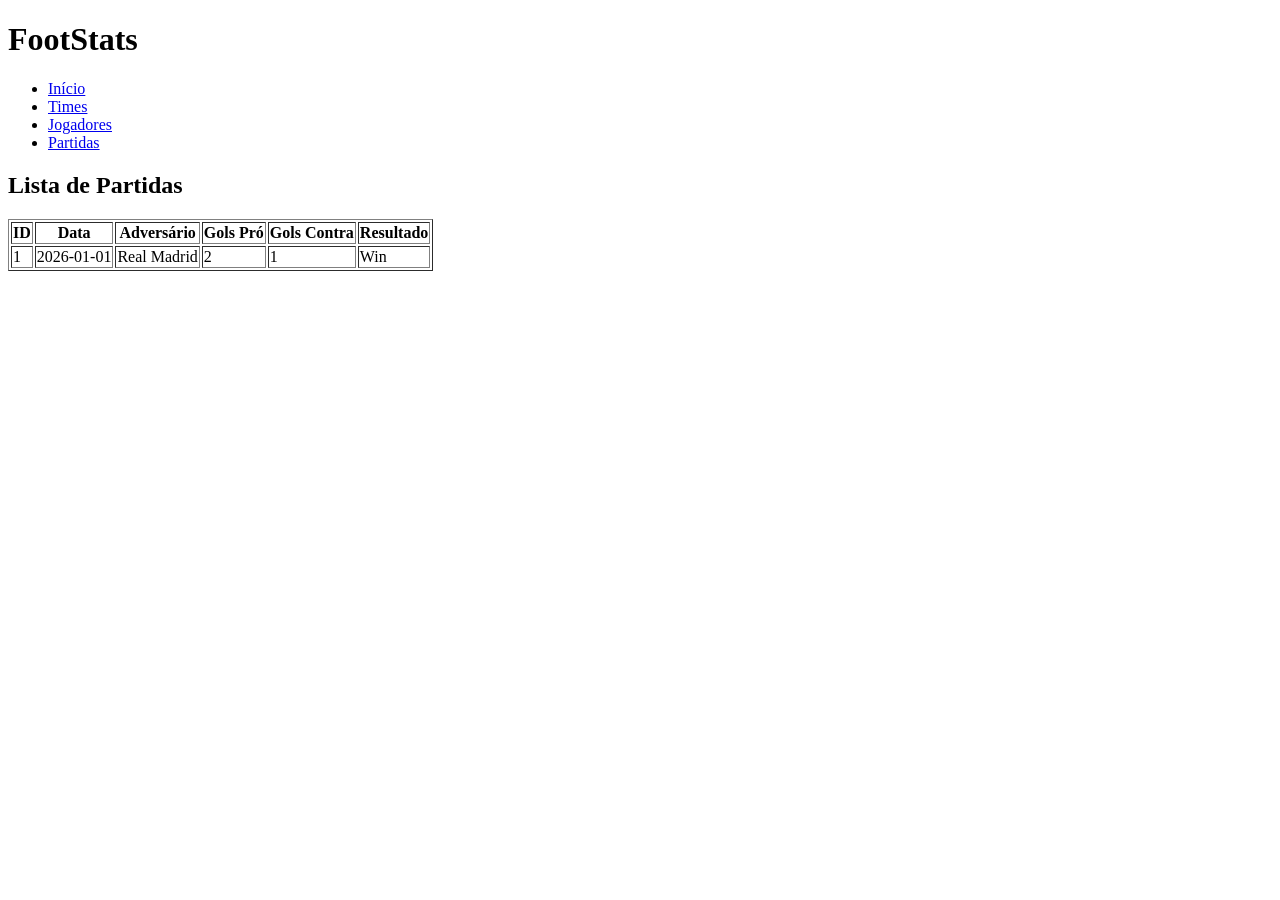
==== FrontEnd/pages/matches.html @ 774eaa5e "feat(frontend): adiciona tabelas para exibição de teams, players e matches. Adiciona lista para esta" ====
<!DOCTYPE html>
<html lang="pt-BR">
<head>
    <meta charset="UTF-8">
    <meta name="viewport" content="width=device-width, initial-scale=1.0">
    <title>Partidas - FootStats</title>
</head>
<body>
    <header>
        <h1>FootStats</h1>

        <nav>
            <ul>
                <li><a href="../index.html">Início</a></li>
                <li><a href="teams.html">Times</a></li>
                <li><a href="players.html">Jogadores</a></li>
                <li><a href="matches.html">Partidas</a></li>
            </ul>
        </nav>
    </header>

    <main>
        <section>
            <h2>Lista de Partidas</h2>

             <table border="1">
        <thead>
            <tr>
                <th>ID</th>
                <th>Data</th>
                <th>Adversário</th>
                <th>Gols Pró</th>
                <th>Gols Contra</th>
                <th>Resultado</th>
            </tr>
        </thead>

        <tbody id="matchesTable">
            <tr>
                <td>1</td>
                <td>2026-01-01</td>
                <td>Real Madrid</td>
                <td>2</td>
                <td>1</td>
                <td>Win</td>
            </tr>
        </tbody>
    </table>
        </section>
    </main>
</body>
</html>
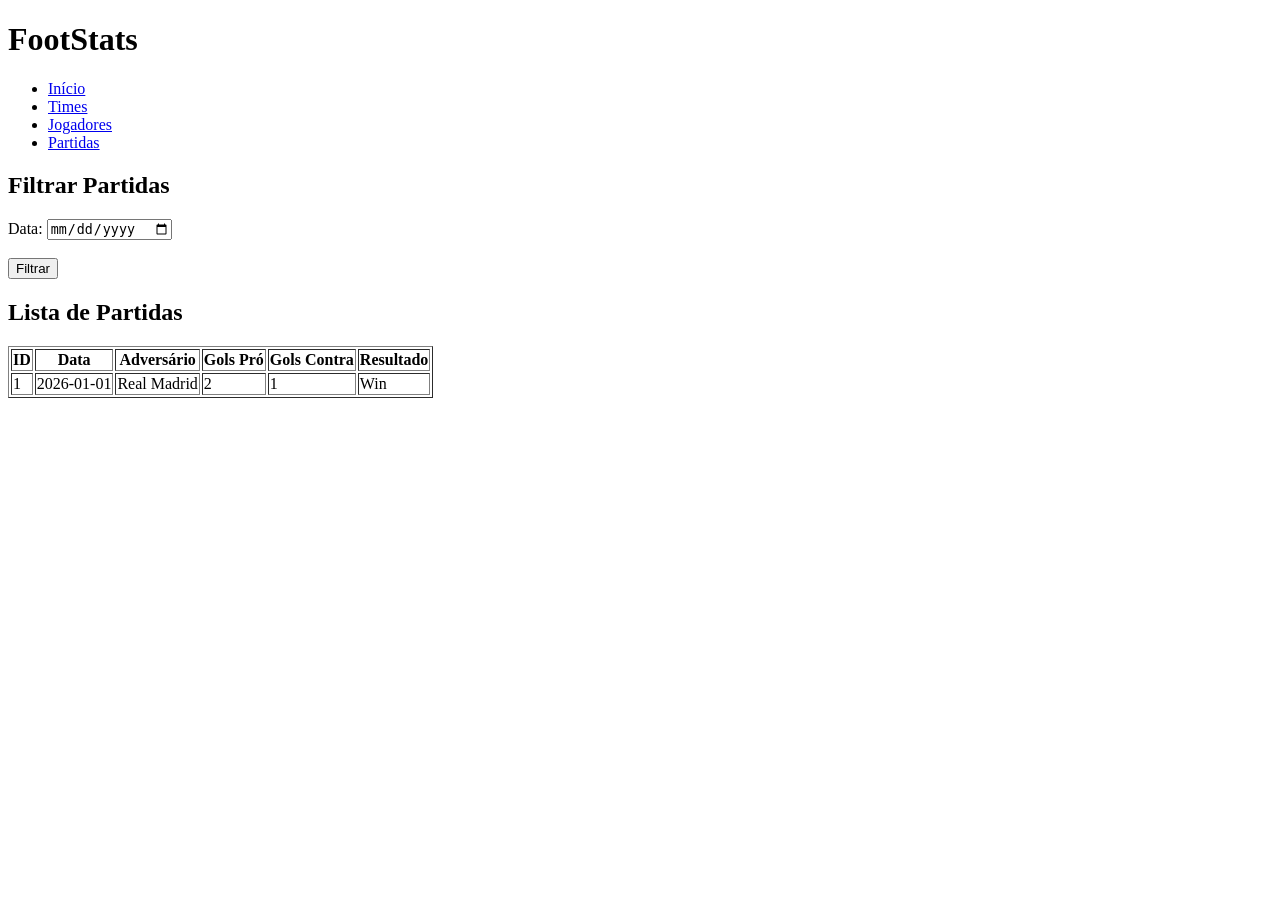
==== commit 6181a6a6: "feat(frontend): adicionado formulario de busca e filtro na pagina matches" ====
--- a/FrontEnd/pages/matches.html
+++ b/FrontEnd/pages/matches.html
@@ -20,6 +20,22 @@
     </header>
 
     <main>
+        <section>
+            <h2>Filtrar Partidas</h2>
+
+            <form>
+                <label for="date">Data:</label>
+                <input type="date" id="date" name="date">
+
+                <br><br>
+
+                <button type="submit">Filtrar</button>
+
+
+            </form>
+        </section>
+
+
         <section>
             <h2>Lista de Partidas</h2>
 
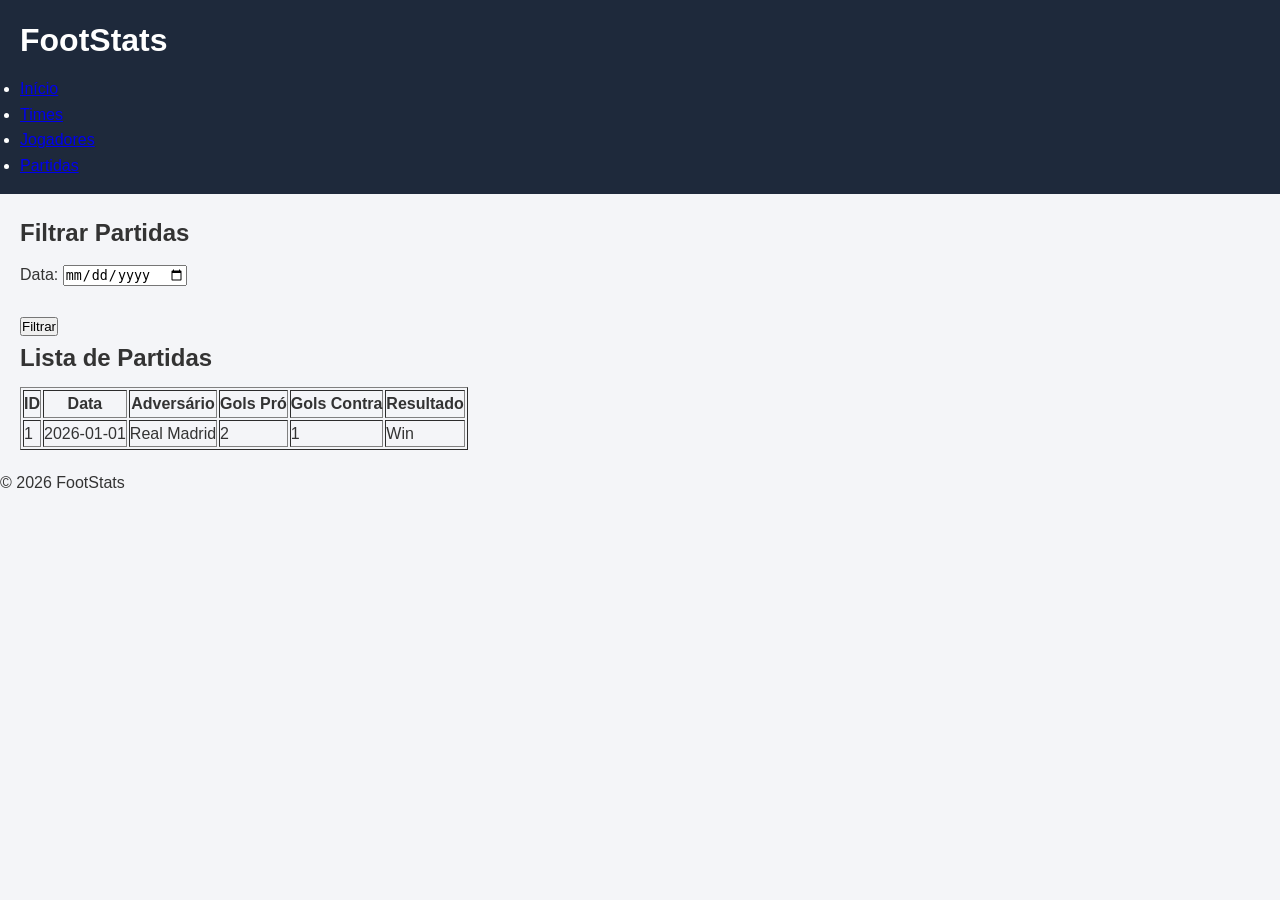
==== commit cffecd6c: "refactor: adicionado rodapé nas paginas" ====
--- a/FrontEnd/pages/matches.html
+++ b/FrontEnd/pages/matches.html
@@ -4,6 +4,7 @@
     <meta charset="UTF-8">
     <meta name="viewport" content="width=device-width, initial-scale=1.0">
     <title>Partidas - FootStats</title>
+    <link rel="stylesheet" href="../styles/styles.css">
 </head>
 <body>
     <header>
@@ -23,7 +24,7 @@
         <section>
             <h2>Filtrar Partidas</h2>
 
-            <form>
+            <form id="matchForm">
                 <label for="date">Data:</label>
                 <input type="date" id="date" name="date">
 
@@ -64,5 +65,9 @@
     </table>
         </section>
     </main>
+
+    <footer>
+            <p>&copy; 2026 FootStats</p>
+    </footer>
 </body>
 </html>
--- a/FrontEnd/styles/styles.css
+++ b/FrontEnd/styles/styles.css
@@ -0,0 +1,33 @@
+/* RESET BÁSICO */
+* {
+    margin: 0;
+    padding: 0;
+    box-sizing: border-box;
+}
+
+
+header{
+    background-color: #1e293b;
+    color: white;
+    padding: 15px 20px;
+}
+
+/* ESTILO GLOBAL */
+
+body{
+    font-family: Arial, Helvetica, sans-serif;
+    background-color: #f4f5f8;
+    color: #333;
+    line-height: 1.6;
+}
+
+h1{
+    margin-bottom: 10px;
+}
+h2{
+    margin-bottom: 10px;
+}
+
+main{
+    padding: 20px;
+}
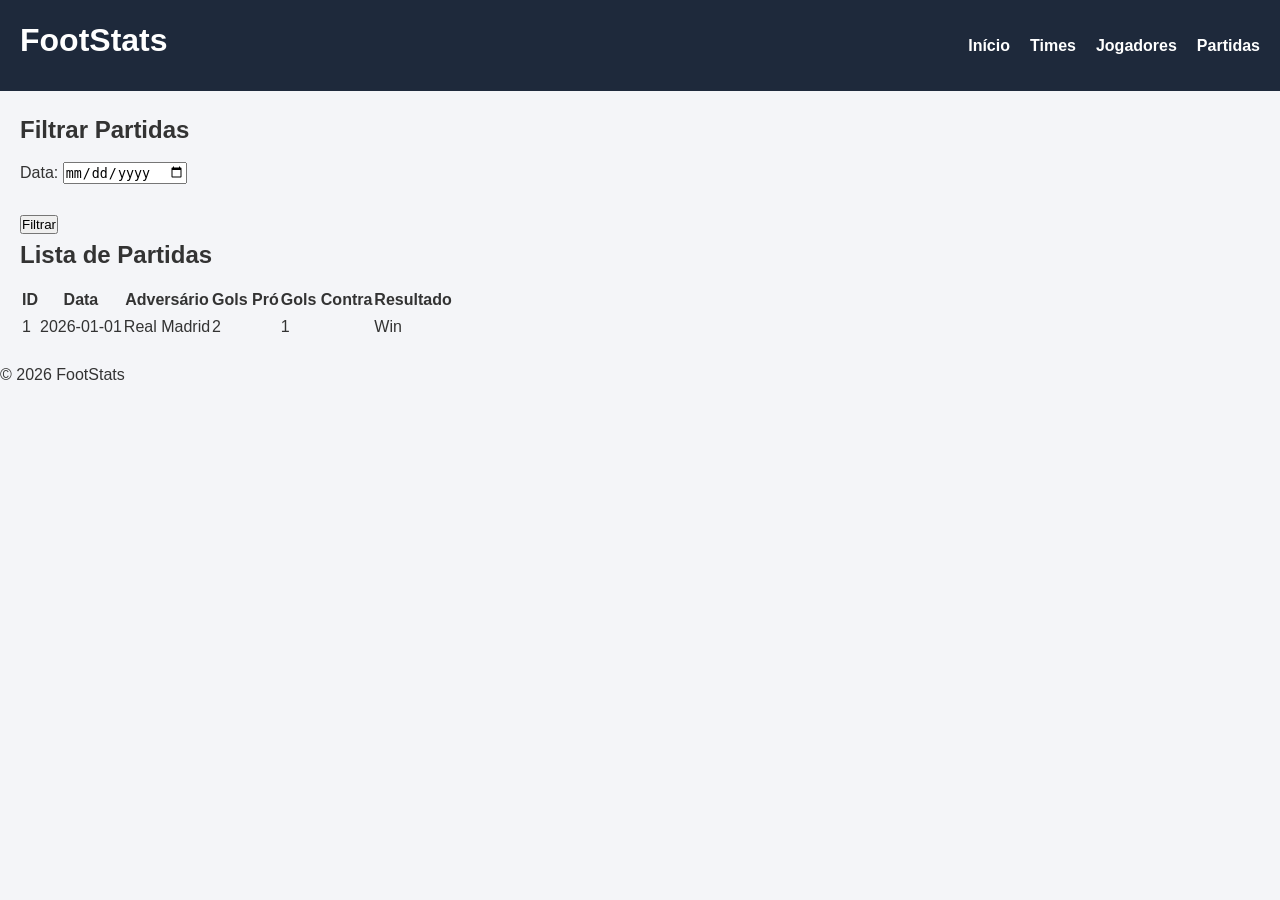
==== commit 25ae58b2: "refactor(frontend): remove atributo border das tabelas para estilização via css" ====
--- a/FrontEnd/pages/matches.html
+++ b/FrontEnd/pages/matches.html
@@ -40,7 +40,7 @@
         <section>
             <h2>Lista de Partidas</h2>
 
-             <table border="1">
+             <table>
         <thead>
             <tr>
                 <th>ID</th>
--- a/FrontEnd/styles/styles.css
+++ b/FrontEnd/styles/styles.css
@@ -10,6 +10,9 @@
     background-color: #1e293b;
     color: white;
     padding: 15px 20px;
+    display: flex;
+    justify-content: space-between;
+    align-items: center;
 }
 
 /* ESTILO GLOBAL */
@@ -30,4 +33,20 @@
 
 main{
     padding: 20px;
-}+}
+
+nav ul{
+    list-style: none;
+    display: flex;
+    gap: 20px;
+}
+
+nav a{
+    text-decoration: none;
+    color: white;
+    font-weight: bold;
+}
+
+nav a:hover{
+    color: #38bdf8;
+}
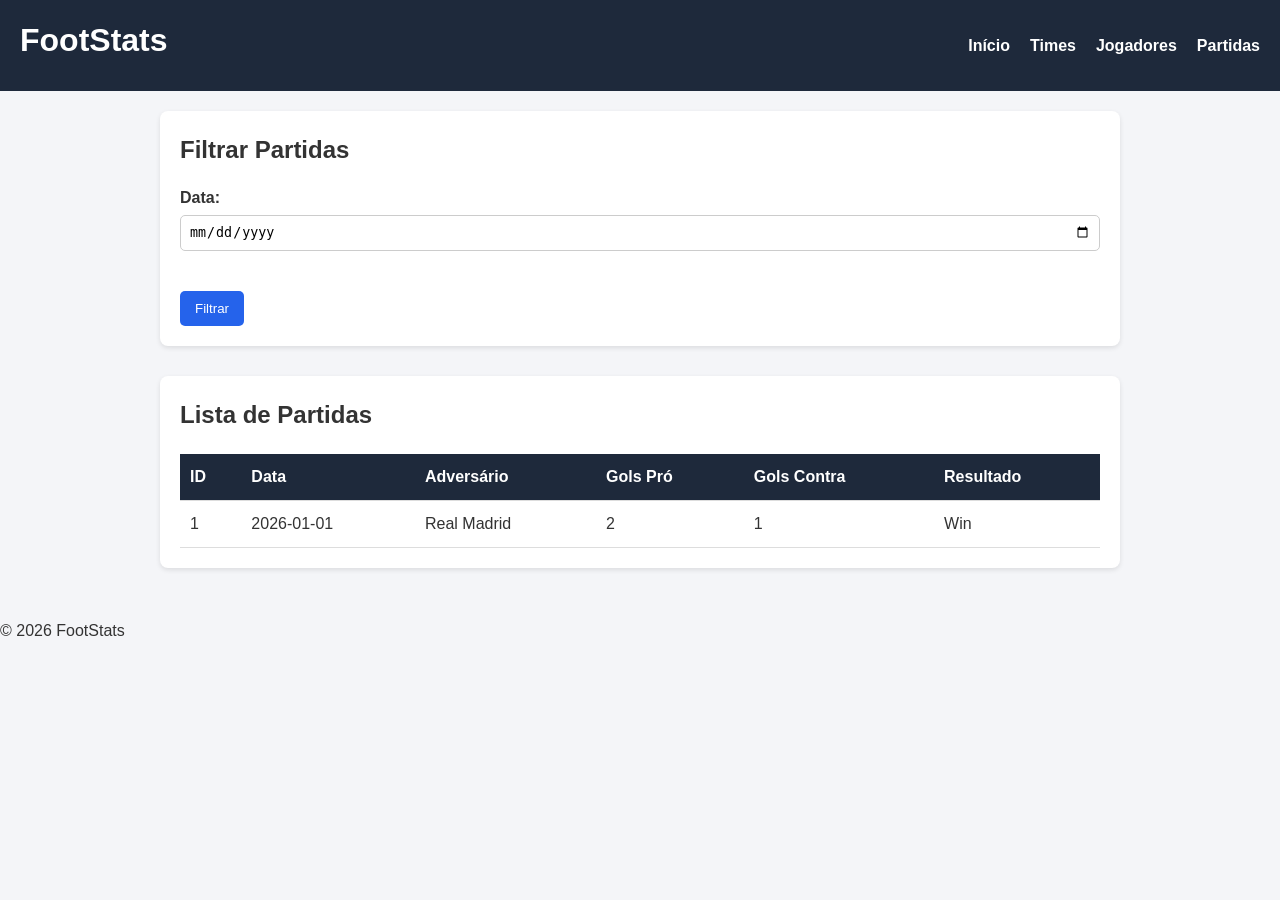
==== commit d91a2691: "feat(frontend): adiciona estrutura inicial de javascript e integra ao html" ====
--- a/FrontEnd/pages/matches.html
+++ b/FrontEnd/pages/matches.html
@@ -5,6 +5,7 @@
     <meta name="viewport" content="width=device-width, initial-scale=1.0">
     <title>Partidas - FootStats</title>
     <link rel="stylesheet" href="../styles/styles.css">
+    <script src="../scripts/main.js"></script>
 </head>
 <body>
     <header>
--- a/FrontEnd/styles/styles.css
+++ b/FrontEnd/styles/styles.css
@@ -5,15 +5,6 @@
     box-sizing: border-box;
 }
 
-
-header{
-    background-color: #1e293b;
-    color: white;
-    padding: 15px 20px;
-    display: flex;
-    justify-content: space-between;
-    align-items: center;
-}
 
 /* ESTILO GLOBAL */
 
@@ -24,15 +15,22 @@
     line-height: 1.6;
 }
 
+/* HEADER */
+header{
+    background-color: #1e293b;
+    color: white;
+    padding: 15px 20px;
+    display: flex;
+    justify-content: space-between;
+    align-items: center;
+}
+
+/* NAV */
 h1{
     margin-bottom: 10px;
 }
 h2{
     margin-bottom: 10px;
-}
-
-main{
-    padding: 20px;
 }
 
 nav ul{
@@ -50,3 +48,78 @@
 nav a:hover{
     color: #38bdf8;
 }
+
+/* MAIN */
+main{
+    max-width: 1000px;
+    margin: 0 auto;
+    padding: 20px;
+}
+
+/* TABELA */
+table{
+    width: 100%;
+    border-collapse: collapse;
+    margin-top: 20px;
+}
+
+thead{
+    background-color: #1e293b;
+    color: white;
+}
+
+th, td{
+    padding: 10px;
+    text-align: left;
+    border-bottom: 1px solid #ddd;
+}
+
+tbody tr:nth-child(even){
+    background-color: #f9fafb;
+}
+
+tbody tr:hover{
+    background-color: #e2e8f0;
+}
+
+/* FORMULARIOS */
+
+form{
+    margin-top: 15px;
+}
+
+form label{
+    display: block;
+    margin-bottom: 5px;
+    font-weight: bold;
+}
+
+form input, form select{
+    width: 100%;
+    padding: 8px;
+    margin-bottom: 15px;
+    border: 1px solid #ccc;
+    border-radius: 5px;
+}
+
+form button{
+    background-color: #2563eb;
+    color: white;
+    border: none;
+    padding: 10px 15px;
+    border-radius: 5px;
+    cursor: pointer;
+}
+
+form button:hover{
+    background-color: #1d4ed8;
+}
+
+/* SECTION */
+section{
+    background-color: white;
+    padding: 20px;
+    border-radius: 8px;
+    margin-bottom: 30px;
+    box-shadow: 0 2px 5px rgba(0, 0, 0, 0.1);
+}
